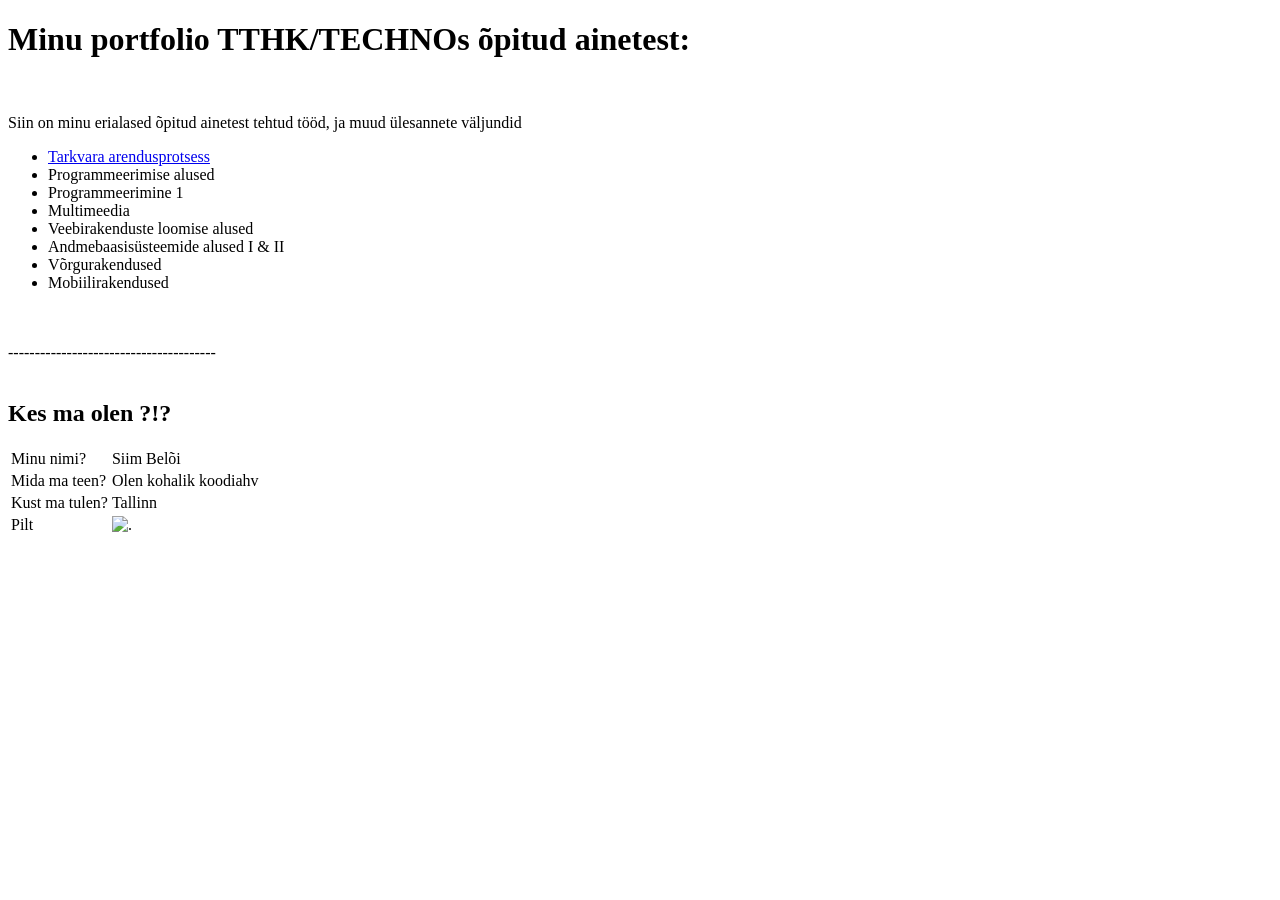
==== index.html @ 850a9f34 "Tegin repo, tegin indexi ja kirjutasin tarkvaraarenduse elutsüklist üldiselt" ====
<!DOCTYPE html>
<html lang="en">
<head>
    <meta charset="UTF-8">
    <meta name="viewport" content="width=device-width, initial-scale=1.0">
    <title>Ainemapp</title>
</head>
<body>
    <h1>Minu portfolio TTHK/TECHNOs õpitud ainetest:</h1>
    <br>
    <p>
        Siin on minu erialased õpitud ainetest tehtud tööd, ja muud ülesannete väljundid
    </p>
    <ul>
        <li><a href="./SDLC.html">Tarkvara arendusprotsess</a></li>
        <li>Programmeerimise alused</li>
        <li>Programmeerimine 1</li>
        <li>Multimeedia</li>
        <li>Veebirakenduste loomise alused</li>
        <li>Andmebaasisüsteemide alused I & II</li>
        <li>Võrgurakendused</li>
        <li>Mobiilirakendused</li>
    </ul>
    <br><br>
    ---------------------------------------
    <br><br>
    <h2>Kes ma olen ?!?</h2>
    <table>
        <tr>
            <td>Minu nimi?</td>
            <td>Siim Belõi</td>
        </tr>        
        <tr>
            <td>Mida ma teen?</td>
            <td>Olen kohalik koodiahv</td>
        </tr>        
        <tr>
            <td>Kust ma tulen?</td>
            <td>Tallinn</td>
        </tr>
        <tr>
            <td>Pilt</td>
            <td><img src="/images/imageme.png" alt="."/></td>
        </tr>
    </table>
</body>
</html>
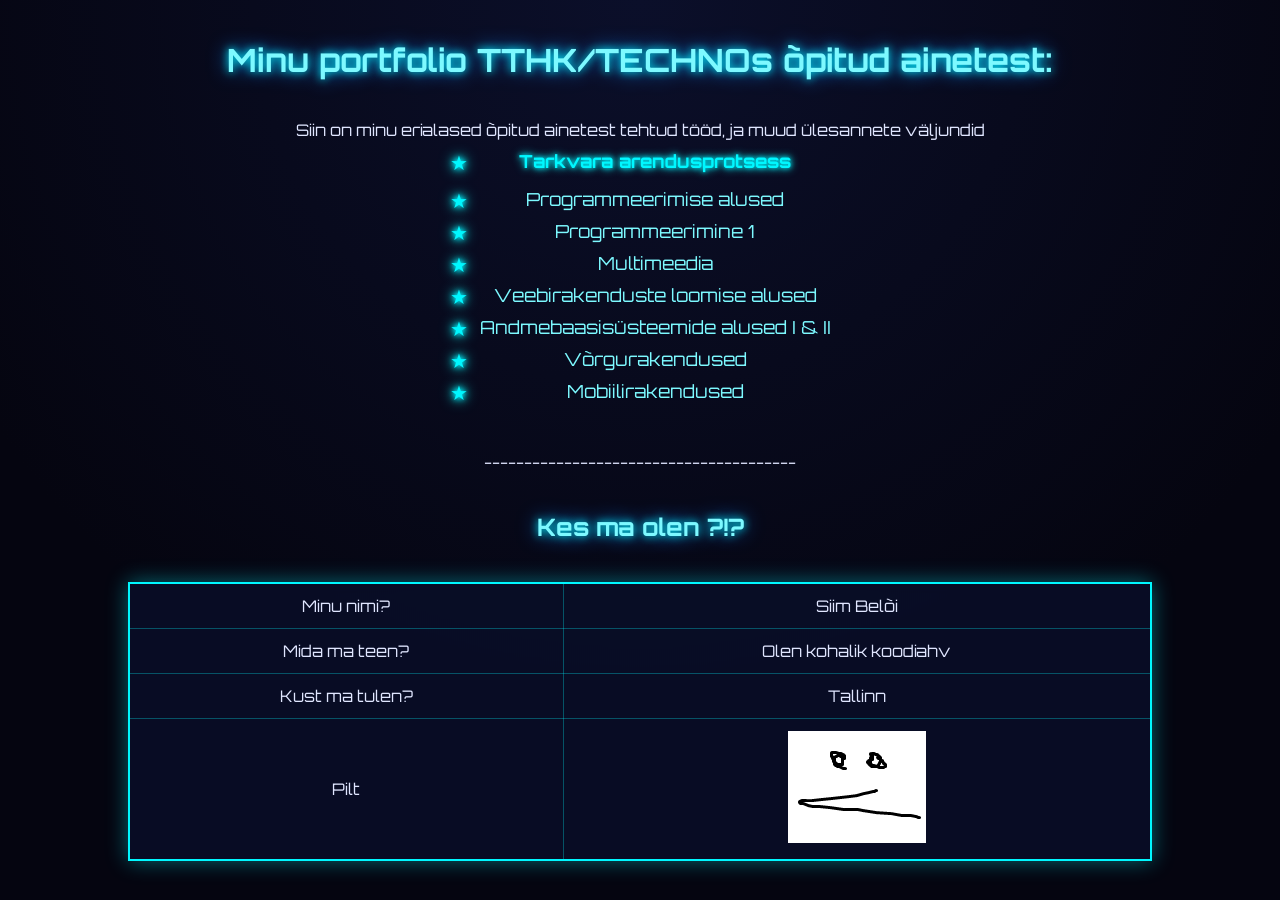
==== commit e260f8a9: "Added space themed style" ====
--- a/index.html
+++ b/index.html
@@ -3,6 +3,7 @@
 <head>
     <meta charset="UTF-8">
     <meta name="viewport" content="width=device-width, initial-scale=1.0">
+    <link rel="stylesheet" href="./style.css">
     <title>Ainemapp</title>
 </head>
 <body>
@@ -40,7 +41,7 @@
         </tr>
         <tr>
             <td>Pilt</td>
-            <td><img src="/images/imageme.png" alt="."/></td>
+            <td><img src="./Images/imageme.png" alt="."/></td>
         </tr>
     </table>
 </body>
--- a/style.css
+++ b/style.css
@@ -0,0 +1,168 @@
+/* ================================
+   🌌 SPACE THEMED STYLE.CSS
+   Works with basic HTML + tables
+================================ */
+
+/* Import futuristic Google Font (optional but recommended) */
+@import url('https://fonts.googleapis.com/css2?family=Orbitron:wght@400;600&display=swap');
+
+/* Reset */
+* {
+    margin: 0;
+    padding: 0;
+    box-sizing: border-box;
+}
+
+/* Body - Deep Space Background */
+body {
+    font-family: 'Orbitron', sans-serif;
+    background: radial-gradient(circle at top, #0b0f2a, #050510 70%);
+    color: #e0e6ff;
+    min-height: 100vh;
+    background-attachment: fixed;
+    display: flex;
+    flex-direction: column;
+    align-items: center;      /* Centers horizontally */
+    justify-content: center;  /* Centers vertically */
+    text-align: center; 
+}
+
+/* Starfield Effect */
+body::before {
+    content: "";
+    position: fixed;
+    width: 100%;
+    height: 100%;
+    background: url("https://www.transparenttextures.com/patterns/stardust.png");
+    opacity: 0.4;
+    z-index: -1;
+}
+
+/* Headings */
+h1, h2, h3 {
+    text-align: center;
+    color: #7df9ff;
+    text-shadow: 0 0 8px #00f7ff, 0 0 20px #0088ff;
+    margin: 20px 0;
+}
+
+/* Table Styling */
+table {
+    width: 80%;
+    margin: 20px auto;
+    border-collapse: collapse;
+    background: rgba(10, 15, 40, 0.85);
+    border: 2px solid #00f7ff;
+    box-shadow: 0 0 20px rgba(0, 247, 255, 0.4);
+    backdrop-filter: blur(6px);
+}
+
+/* Table Headers */
+th {
+    background: linear-gradient(90deg, #111a44, #1b2b6b);
+    color: #7df9ff;
+    padding: 15px;
+    font-size: 18px;
+    border: 1px solid #00f7ff;
+    text-shadow: 0 0 5px #00f7ff;
+}
+
+/* Table Cells */
+td {
+    padding: 12px;
+    text-align: center;
+    border: 1px solid rgba(0, 247, 255, 0.3);
+    transition: 0.3s ease;
+}
+
+/* Hover Glow Effect */
+tr:hover td {
+    background-color: rgba(0, 247, 255, 0.1);
+    box-shadow: inset 0 0 10px #00f7ff;
+    transform: scale(1.01);
+}
+
+/* Base link style */
+a {
+    color: #00f7ff;             /* bright cyan */
+    text-decoration: none;       /* remove underline */
+    font-weight: bold;
+    font-size: 18px;
+    position: relative;
+    transition: 0.3s ease;
+    text-shadow: 0 0 5px #00f7ff, 0 0 10px #00f7ff;
+}
+
+/* Add a glowing underline on hover */
+a::after {
+    content: '';
+    display: block;
+    width: 0;
+    height: 2px;
+    background: #00f7ff;
+    box-shadow: 0 0 8px #00f7ff;
+    transition: width 0.3s ease;
+    margin-top: 4px;
+}
+
+a:hover::after {
+    width: 100%;
+}
+
+/* Optional: make link color brighter on hover */
+a:hover {
+    color: #7df9ff;
+    text-shadow: 0 0 10px #00f7ff, 0 0 20px #7df9ff;
+}
+
+
+/* Buttons */
+button {
+    background: linear-gradient(45deg, #00f7ff, #0066ff);
+    border: none;
+    padding: 10px 20px;
+    color: #fff;
+    font-family: 'Orbitron', sans-serif;
+    cursor: pointer;
+    border-radius: 6px;
+    box-shadow: 0 0 10px #00f7ff;
+    transition: 0.3s;
+}
+
+button:hover {
+    transform: translateY(-3px);
+    box-shadow: 0 0 20px #00f7ff;
+}
+
+/* Footer */
+footer {
+    text-align: center;
+    padding: 20px;
+    color: #7df9ff;
+    text-shadow: 0 0 6px #00f7ff;
+}
+/* Remove default bullets */
+ul {
+    list-style: none;
+    padding-left: 0;
+}
+
+/* Add custom space-themed bullet */
+ul li {
+    position: relative;
+    padding-left: 30px;
+    margin: 10px 0;
+    font-size: 18px;
+    color: #7df9ff;
+}
+
+/* Use a glowing star as the bullet */
+ul li::before {
+    content: "★"; /* You can also use emojis like 🚀, 🌑, ✨ */
+    position: absolute;
+    left: 0;
+    top: 0;
+    color: #00f7ff;
+    text-shadow: 0 0 5px #00f7ff, 0 0 10px #00f7ff, 0 0 15px #00f7ff;
+    font-size: 20px;
+}
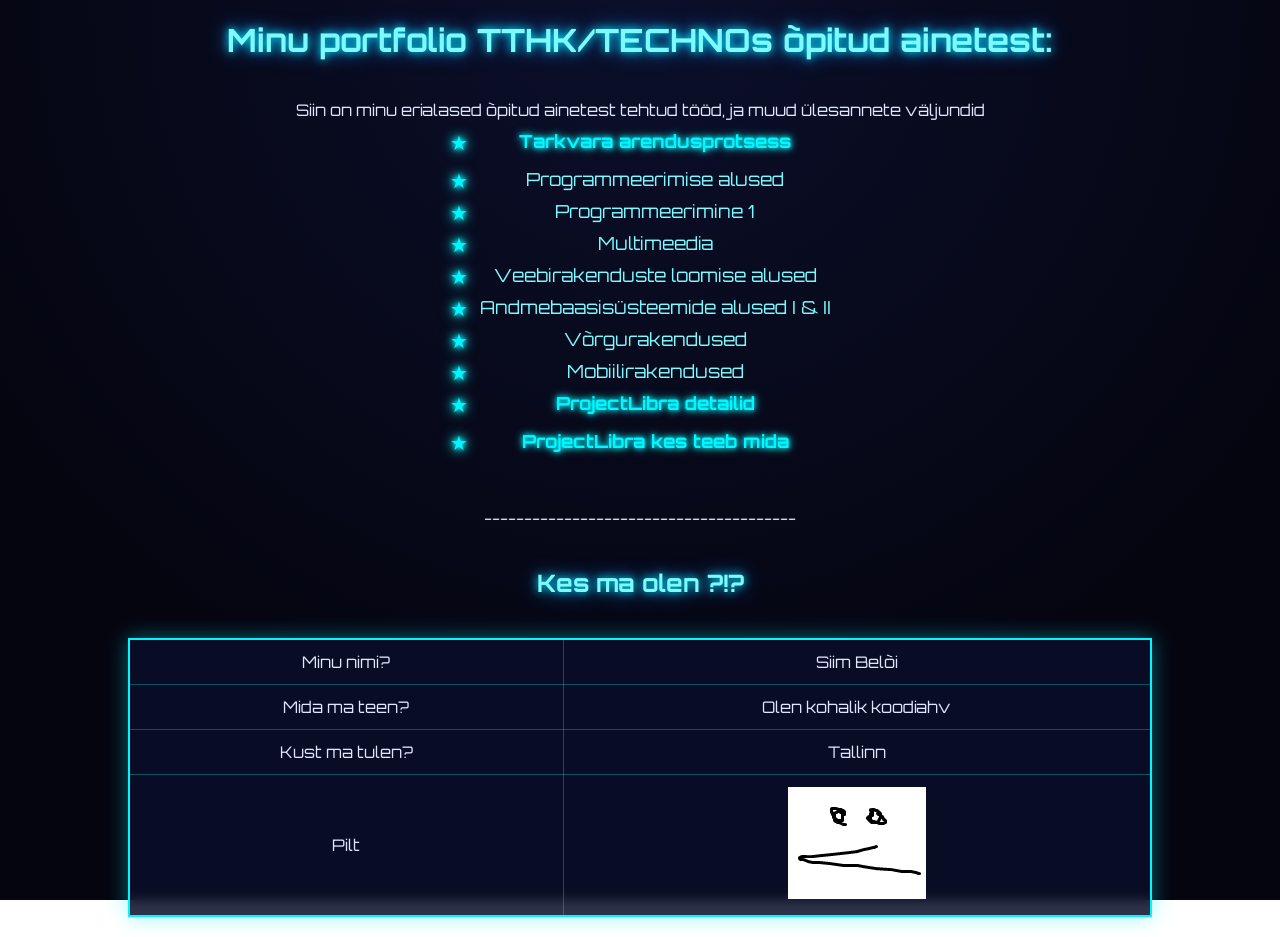
==== commit 29a866f4: "ProjectLibra" ====
--- a/index.html
+++ b/index.html
@@ -21,6 +21,8 @@
         <li>Andmebaasisüsteemide alused I & II</li>
         <li>Võrgurakendused</li>
         <li>Mobiilirakendused</li>
+        <li><a href="./ProjectLibraDetails.html">ProjectLibra detailid</a></li>
+        <li><a href="./ProjectLibraWhodoeswhat.html">ProjectLibra kes teeb mida</a></li>
     </ul>
     <br><br>
     ---------------------------------------
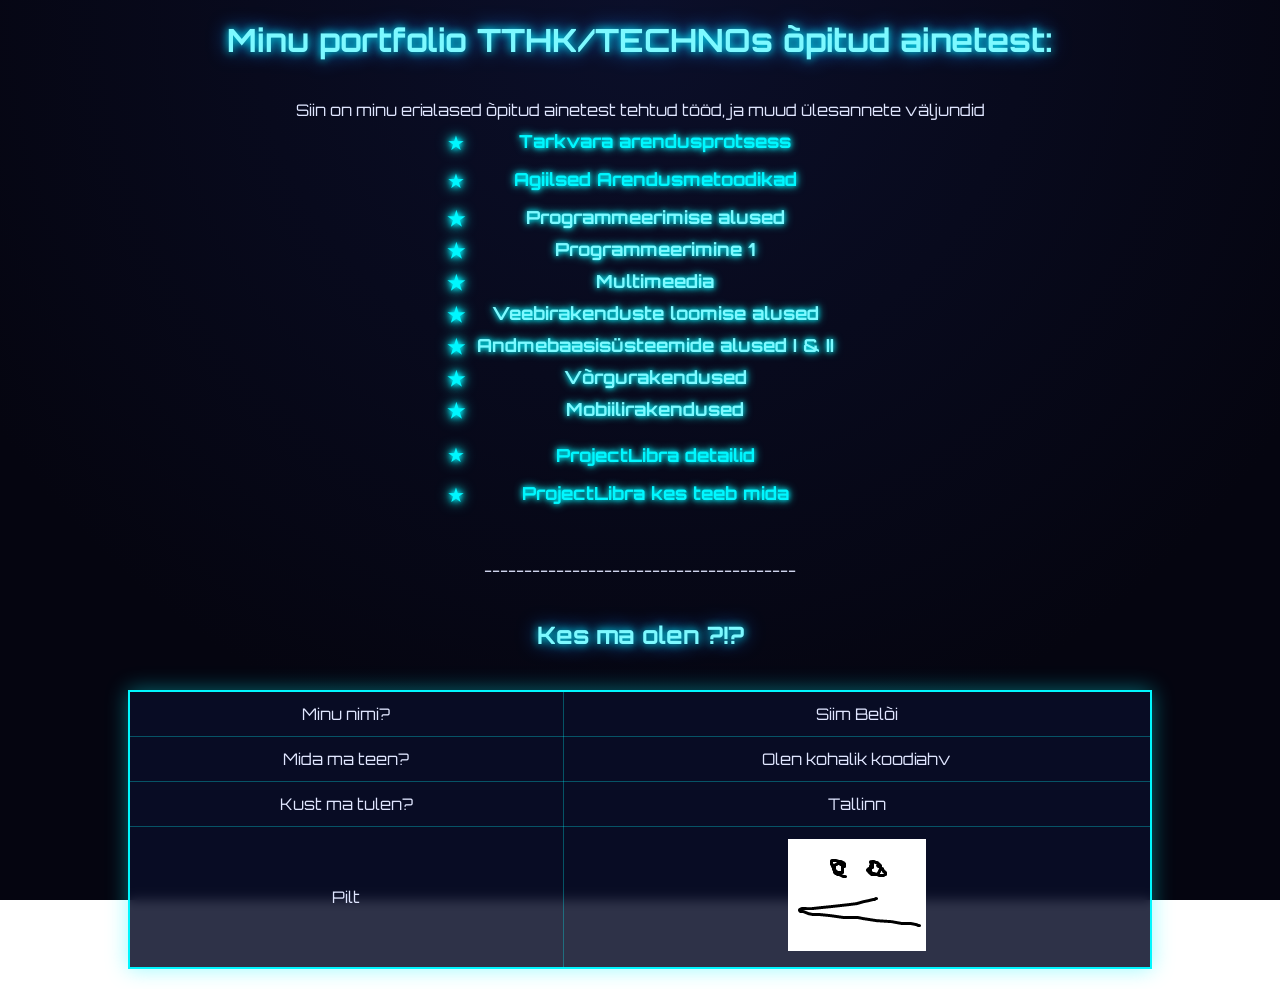
==== commit dfb8f385: "Agile arendusmetoodika" ====
--- a/index.html
+++ b/index.html
@@ -14,6 +14,7 @@
     </p>
     <ul>
         <li><a href="./SDLC.html">Tarkvara arendusprotsess</a></li>
+        <li><a href="./AGILE.html">Agiilsed Arendusmetoodikad</li>
         <li>Programmeerimise alused</li>
         <li>Programmeerimine 1</li>
         <li>Multimeedia</li>
